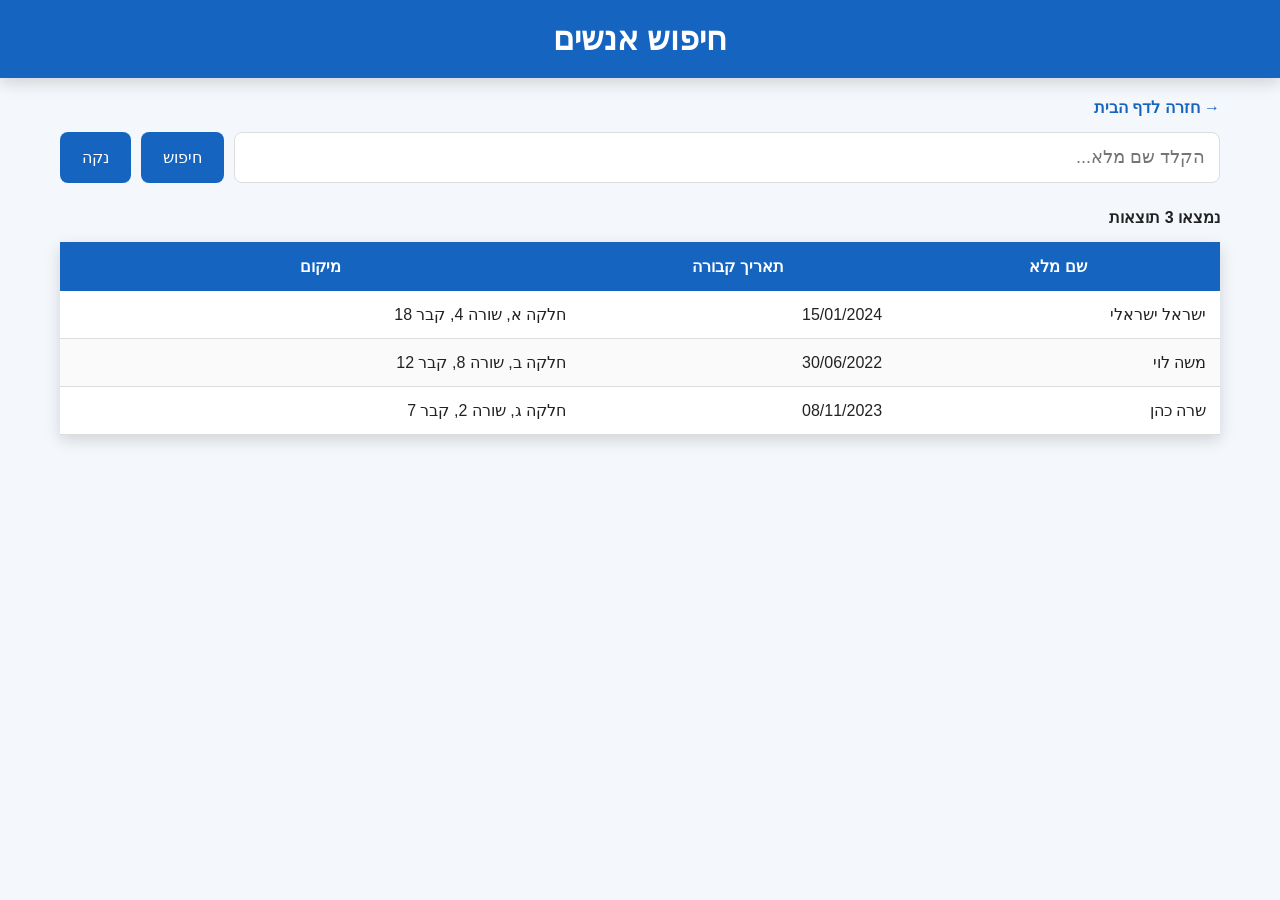
==== results.html @ 3356928e "Uncomment search panel section in results.html" ====
<!DOCTYPE html>
<html lang="he" dir="rtl">

<head>
    <meta charset="UTF-8">
    <meta name="viewport" content="width=device-width, initial-scale=1.0">

    <title>תוצאות חיפוש - חיפוש אנשים</title>

    <meta name="theme-color" content="#1565c0">

    <link rel="manifest" href="manifest.json">

    <link rel="icon" href="icons/icon-192.png">

    <link rel="stylesheet" href="css/style.css">
</head>

<body>

<header>
    <h1>חיפוש אנשים</h1>
</header>

<main class="container">

    <a href="index.html" class="backLink">&#8594; חזרה לדף הבית</a>

    <section class="search-panel" visible="false">

        <input
            type="text"
            id="searchInput"
            placeholder="הקלד שם מלא..."
            autocomplete="off" />

        <button id="searchBtn">
            חיפוש
        </button>

        <button id="clearBtn">
            נקה
        </button>

    </section>

    <section>
        <div id="status">
            הקלד שם לחיפוש
        </div>
    </section>

    <section>

        <table id="resultsTable">

            <thead>
                <tr>
                    <th>שם מלא</th>
                    <th>תאריך קבורה</th>
                    <th>מיקום</th>
                </tr>
            </thead>

            <tbody id="resultsBody">
            </tbody>

        </table>

    </section>

</main>

<!-- חלון פרטי אדם -->

<div id="detailsModal" class="modal hidden">

    <div class="modal-content">

        <button id="closeModal" class="closeBtn">
            &#10006;
        </button>

        <h2>פרטי אדם</h2>

        <div id="detailsContent">
        </div>

        <div class="modalButtons">
            <button id="copyBtn">
                העתק פרטים
            </button>

            <button id="printBtn">
                הדפס
            </button>
        </div>

    </div>

</div>

<script src="js/data.js"></script>
<script src="js/results.js"></script>

</body>

</html>
---- css/style.css ----
﻿* {
    margin: 0;
    padding: 0;
    box-sizing: border-box;
}

:root {

    --primary: #1565c0;
    --primary-dark: #0d47a1;

    --background: #f4f7fb;
    --surface: #ffffff;

    --text: #222;
    --border: #dddddd;

    --hover: #e3f2fd;

    --shadow: 0 5px 15px rgba(0,0,0,.15);

}

@media (prefers-color-scheme: dark){

:root{

    --background:#1f1f1f;
    --surface:#2c2c2c;
    --text:#ffffff;
    --border:#444;
    --hover:#3d3d3d;

}

}

body{

    font-family: Arial, Helvetica, sans-serif;

    background: var(--background);

    color: var(--text);

    direction: rtl;

}

header{

    background: var(--primary);

    color:white;

    padding:20px;

    text-align:center;

    box-shadow:var(--shadow);

}

.container{

    width:min(1200px,95%);

    margin:auto;

    padding:20px;

}

.search-panel{

    display:flex;

    gap:10px;

    flex-wrap:wrap;

    margin-bottom:25px;

}

.search-panel input{

    flex:1;

    min-width:250px;

    padding:14px;

    border:1px solid var(--border);

    border-radius:8px;

    font-size:18px;

    background:var(--surface);

    color:var(--text);

}

.search-panel button{

    padding:14px 22px;

    border:none;

    border-radius:8px;

    background:var(--primary);

    color:white;

    cursor:pointer;

    font-size:16px;

    transition:.25s;

}

.search-panel button:hover{

    background:var(--primary-dark);

}

#status{

    margin-bottom:15px;

    font-weight:bold;

}

.home-container{

    display:flex;

    flex-direction:column;

    align-items:center;

    justify-content:center;

    min-height:60vh;

    text-align:center;

}

.home-container .search-panel{

    width:min(600px,100%);

}

.hint{

    margin-top:10px;

    color:var(--text);

    opacity:.7;

}

.backLink{

    display:inline-block;

    margin-bottom:15px;

    color:var(--primary);

    text-decoration:none;

    font-weight:bold;

}

.backLink:hover{

    text-decoration:underline;

}

table{

    width:100%;

    border-collapse:collapse;

    background:var(--surface);

    box-shadow:var(--shadow);

}

thead{

    background:var(--primary);

    color:white;

    position:sticky;

    top:0;

}

th{

    padding:15px;

}

td{

    padding:14px;

    border-bottom:1px solid var(--border);

}

tbody tr{

    cursor:pointer;

    transition:.2s;

}

tbody tr:nth-child(even){

    background:rgba(0,0,0,.02);

}

tbody tr:hover{

    background:var(--hover);

}

.highlight{

    background:yellow;

    color:black;

    padding:2px;

    border-radius:4px;

}

.modal{

    position:fixed;

    inset:0;

    background:rgba(0,0,0,.55);

    display:flex;

    justify-content:center;

    align-items:center;

    z-index:999;

}

.hidden{

    display:none;

}

.modal-content{

    width:min(700px,95%);

    max-height:90vh;

    overflow:auto;

    background:var(--surface);

    color:var(--text);

    border-radius:12px;

    padding:25px;

    box-shadow:var(--shadow);

    animation:popup .25s;

}

@keyframes popup{

from{

opacity:0;

transform:scale(.9);

}

to{

opacity:1;

transform:scale(1);

}

}

.closeBtn{

    float:left;

    border:none;

    background:#d32f2f;

    color:white;

    width:40px;

    height:40px;

    border-radius:50%;

    cursor:pointer;

}

.detail{

    margin-top:15px;

    padding:12px;

    border-bottom:1px solid var(--border);

}

.detail-title{

    font-weight:bold;

    color:var(--primary);

    margin-bottom:5px;

}

.modalButtons{

    display:flex;

    gap:10px;

    margin-top:25px;

    flex-wrap:wrap;

}

.modalButtons button{

    flex:1;

    padding:14px;

    border:none;

    border-radius:8px;

    background:var(--primary);

    color:white;

    cursor:pointer;

}

.modalButtons button:hover{

    background:var(--primary-dark);

}

@media(max-width:768px){

.search-panel{

flex-direction:column;

}

.search-panel input{

min-width:100%;

}

.search-panel button{

width:100%;

}

table{

font-size:14px;

}

th,td{

padding:10px;

}

.modal-content{

width:97%;

padding:18px;

}

header h1{

font-size:24px;

}

}


.hero-image {
    text-align: center;
    margin: 20px 0;
}

.hero-image img {
    width: 100%;
    max-width: 250px;
    height: auto;
    border-radius: 12px;
    box-shadow: 0 4px 12px rgba(0,0,0,.2);
}
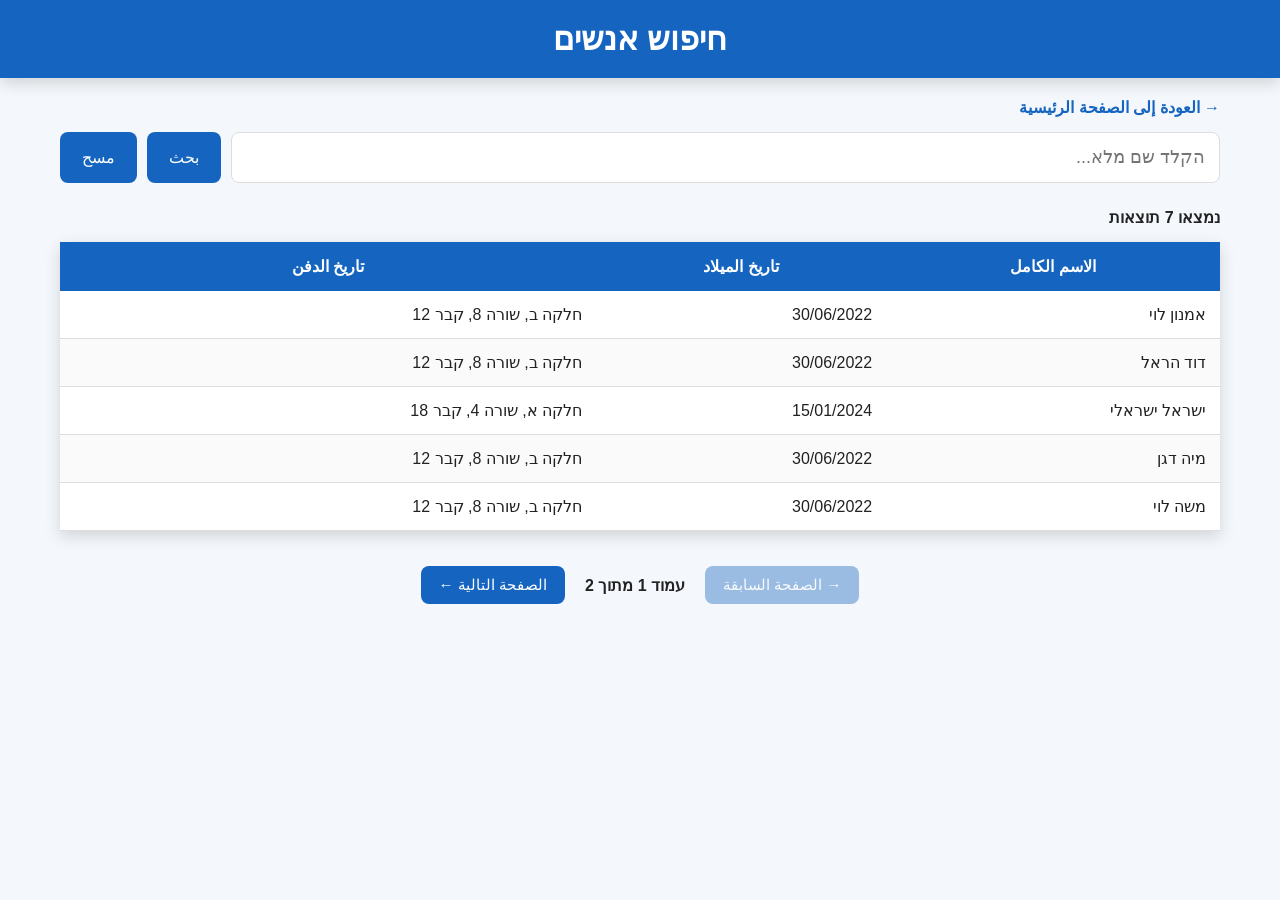
==== commit bea9d5f2: "Update results.html" ====
--- a/results.html
+++ b/results.html
@@ -24,9 +24,9 @@
 
 <main class="container">
 
-    <a href="index.html" class="backLink">&#8594; חזרה לדף הבית</a>
+    <a href="index.html" class="backLink">&#8594; العودة إلى الصفحة الرئيسية</a>
 
-    <section class="search-panel" visible="false">
+    <section class="search-panel" id="searchPanel">
 
         <input
             type="text"
@@ -35,18 +35,18 @@
             autocomplete="off" />
 
         <button id="searchBtn">
-            חיפוש
+            بحث
         </button>
 
         <button id="clearBtn">
-            נקה
+            مسح
         </button>
 
     </section>
 
     <section>
         <div id="status">
-            הקלד שם לחיפוש
+            اكتب اسماً للبحث
         </div>
     </section>
 
@@ -56,9 +56,9 @@
 
             <thead>
                 <tr>
-                    <th>שם מלא</th>
-                    <th>תאריך קבורה</th>
-                    <th>מיקום</th>
+                    <th>الاسم الكامل</th>
+                    <th>تاريخ الميلاد</th>
+                    <th>تاريخ الدفن</th>
                 </tr>
             </thead>
 
@@ -66,6 +66,20 @@
             </tbody>
 
         </table>
+
+        <div id="pagination" class="pagination hidden">
+
+            <button id="prevPageBtn">
+                &#8594; الصفحة السابقة
+            </button>
+
+            <span id="pageInfo"></span>
+
+            <button id="nextPageBtn">
+                الصفحة التالية &#8592;
+            </button>
+
+        </div>
 
     </section>
 
@@ -81,18 +95,18 @@
             &#10006;
         </button>
 
-        <h2>פרטי אדם</h2>
+        <h2>البيانات الشخصية</h2>
 
         <div id="detailsContent">
         </div>
 
         <div class="modalButtons">
             <button id="copyBtn">
-                העתק פרטים
+                نسخ التفاصيل
             </button>
 
             <button id="printBtn">
-                הדפס
+                اطبع
             </button>
         </div>
 
--- a/css/style.css
+++ b/css/style.css
@@ -189,6 +189,62 @@
 
 }
 
+.pagination{
+
+    display:flex;
+
+    align-items:center;
+
+    justify-content:center;
+
+    gap:20px;
+
+    margin-top:20px;
+
+    padding:15px;
+
+}
+
+.pagination button{
+
+    padding:10px 18px;
+
+    border:none;
+
+    border-radius:8px;
+
+    background:var(--primary);
+
+    color:white;
+
+    cursor:pointer;
+
+    font-size:15px;
+
+    transition:.25s;
+
+}
+
+.pagination button:hover:not(:disabled){
+
+    background:var(--primary-dark);
+
+}
+
+.pagination button:disabled{
+
+    opacity:.4;
+
+    cursor:default;
+
+}
+
+#pageInfo{
+
+    font-weight:bold;
+
+}
+
 table{
 
     width:100%;
@@ -441,6 +497,20 @@
 
 }
 
+.pagination{
+
+gap:12px;
+
+}
+
+.pagination button{
+
+padding:10px 14px;
+
+font-size:14px;
+
+}
+
 header h1{
 
 font-size:24px;
@@ -449,6 +519,7 @@
 
 }
 
+/* תמונת פתיחה */
 
 .hero-image {
     text-align: center;
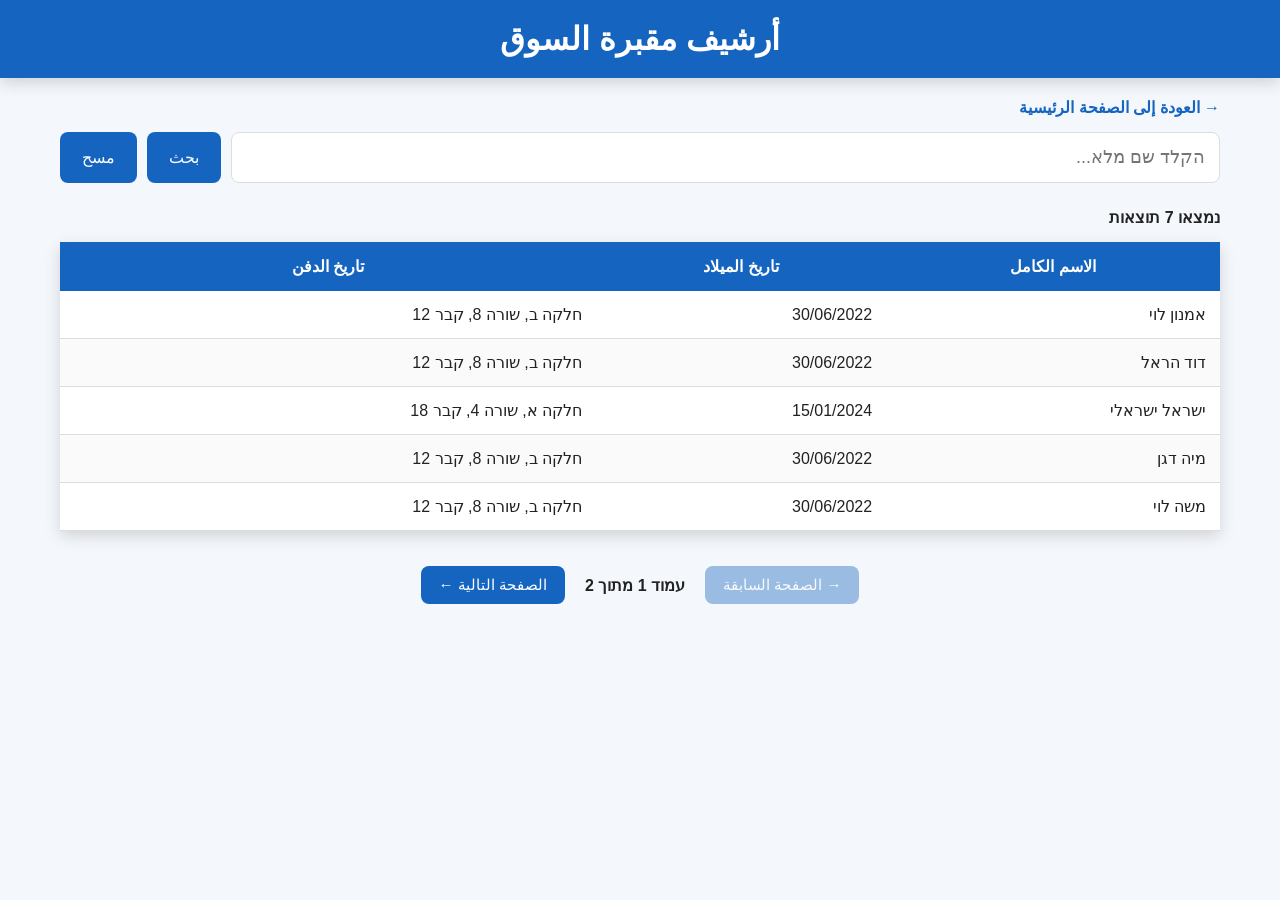
==== commit d53e3aa4: "Update page title and header to Arabic" ====
--- a/results.html
+++ b/results.html
@@ -5,7 +5,7 @@
     <meta charset="UTF-8">
     <meta name="viewport" content="width=device-width, initial-scale=1.0">
 
-    <title>תוצאות חיפוש - חיפוש אנשים</title>
+    <title>أرشيف مقبرة السوق</title>
 
     <meta name="theme-color" content="#1565c0">
 
@@ -19,7 +19,7 @@
 <body>
 
 <header>
-    <h1>חיפוש אנשים</h1>
+    <h1>أرشيف مقبرة السوق</h1>
 </header>
 
 <main class="container">
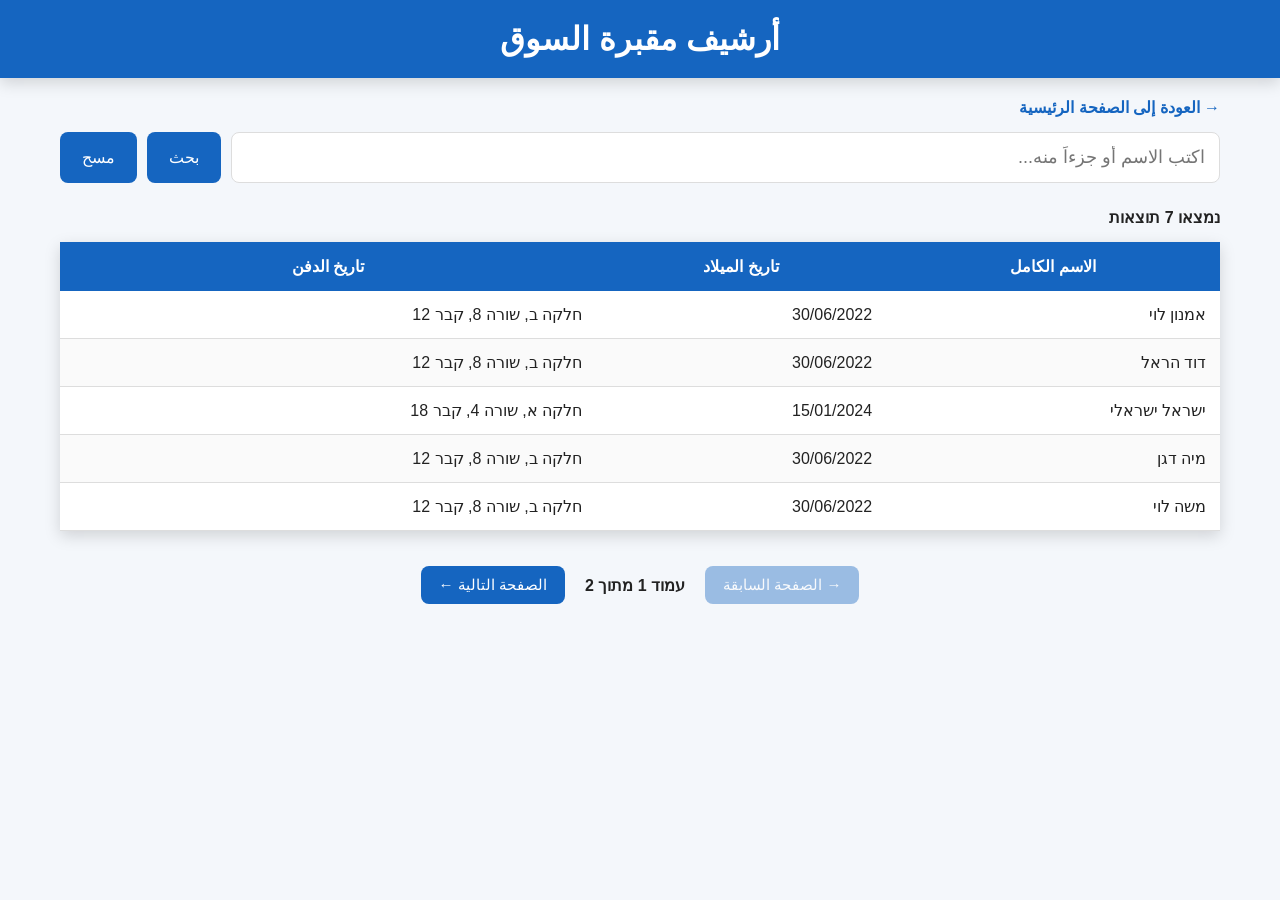
==== commit ee2fb628: "Update search input placeholder text to Arabic" ====
--- a/results.html
+++ b/results.html
@@ -31,7 +31,7 @@
         <input
             type="text"
             id="searchInput"
-            placeholder="הקלד שם מלא..."
+            placeholder="اكتب الاسم أو جزءاً منه..."
             autocomplete="off" />
 
         <button id="searchBtn">
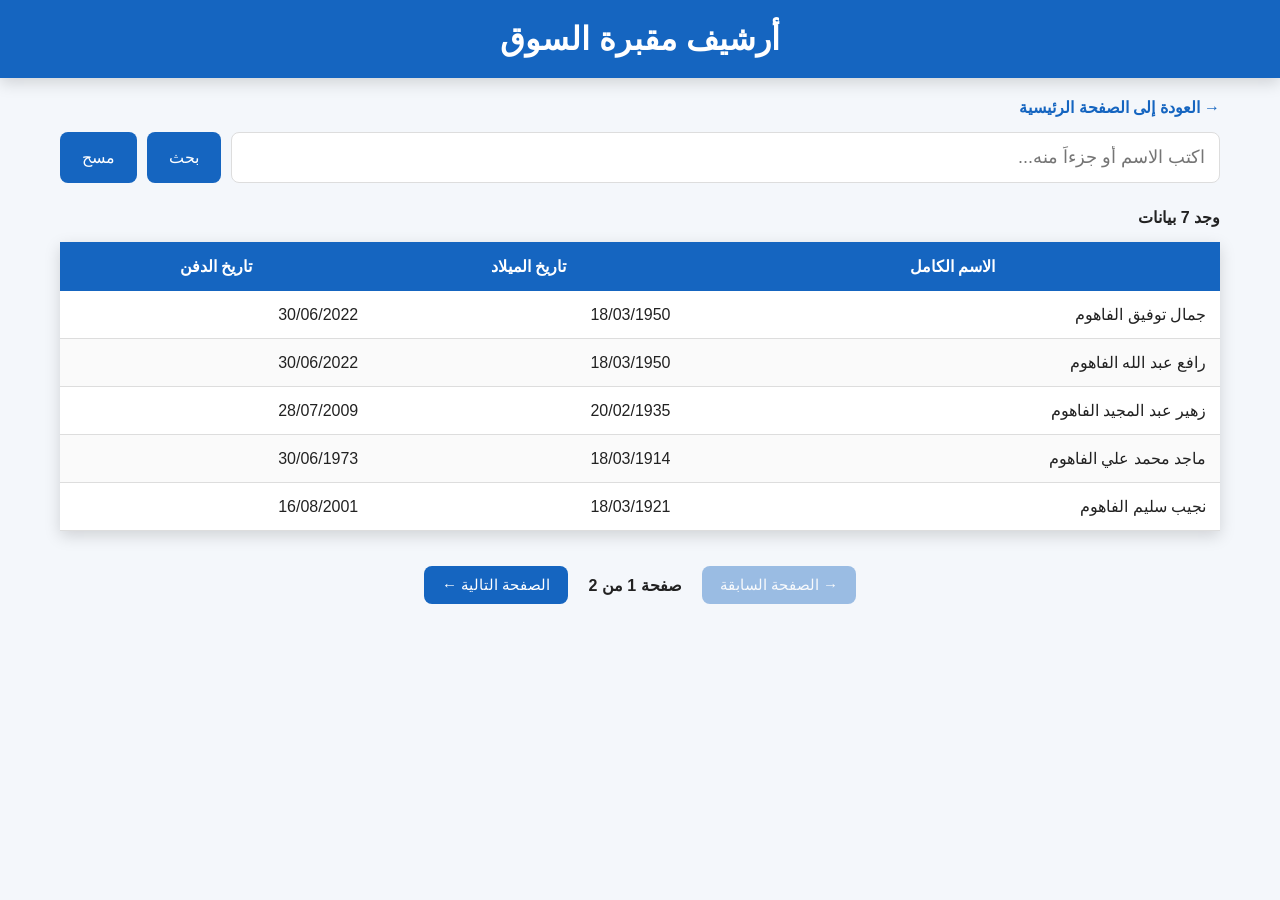
==== commit accaa414: "Add files via upload" ====
--- a/results.html
+++ b/results.html
@@ -1,122 +1,122 @@
-<!DOCTYPE html>
-<html lang="he" dir="rtl">
-
-<head>
-    <meta charset="UTF-8">
-    <meta name="viewport" content="width=device-width, initial-scale=1.0">
-
-    <title>أرشيف مقبرة السوق</title>
-
-    <meta name="theme-color" content="#1565c0">
-
-    <link rel="manifest" href="manifest.json">
-
-    <link rel="icon" href="icons/icon-192.png">
-
-    <link rel="stylesheet" href="css/style.css">
-</head>
-
-<body>
-
-<header>
-    <h1>أرشيف مقبرة السوق</h1>
-</header>
-
-<main class="container">
-
-    <a href="index.html" class="backLink">&#8594; العودة إلى الصفحة الرئيسية</a>
-
-    <section class="search-panel" id="searchPanel">
-
-        <input
-            type="text"
-            id="searchInput"
-            placeholder="اكتب الاسم أو جزءاً منه..."
-            autocomplete="off" />
-
-        <button id="searchBtn">
-            بحث
-        </button>
-
-        <button id="clearBtn">
-            مسح
-        </button>
-
-    </section>
-
-    <section>
-        <div id="status">
-            اكتب اسماً للبحث
-        </div>
-    </section>
-
-    <section>
-
-        <table id="resultsTable">
-
-            <thead>
-                <tr>
-                    <th>الاسم الكامل</th>
-                    <th>تاريخ الميلاد</th>
-                    <th>تاريخ الدفن</th>
-                </tr>
-            </thead>
-
-            <tbody id="resultsBody">
-            </tbody>
-
-        </table>
-
-        <div id="pagination" class="pagination hidden">
-
-            <button id="prevPageBtn">
-                &#8594; الصفحة السابقة
-            </button>
-
-            <span id="pageInfo"></span>
-
-            <button id="nextPageBtn">
-                الصفحة التالية &#8592;
-            </button>
-
-        </div>
-
-    </section>
-
-</main>
-
-<!-- חלון פרטי אדם -->
-
-<div id="detailsModal" class="modal hidden">
-
-    <div class="modal-content">
-
-        <button id="closeModal" class="closeBtn">
-            &#10006;
-        </button>
-
-        <h2>البيانات الشخصية</h2>
-
-        <div id="detailsContent">
-        </div>
-
-        <div class="modalButtons">
-            <button id="copyBtn">
-                نسخ التفاصيل
-            </button>
-
-            <button id="printBtn">
-                اطبع
-            </button>
-        </div>
-
-    </div>
-
-</div>
-
-<script src="js/data.js"></script>
-<script src="js/results.js"></script>
-
-</body>
-
-</html>
+<!DOCTYPE html>
+<html lang="he" dir="rtl">
+
+<head>
+    <meta charset="UTF-8">
+    <meta name="viewport" content="width=device-width, initial-scale=1.0">
+
+    <title>أرشيف مقبرة السوق</title>
+
+    <meta name="theme-color" content="#1565c0">
+
+    <link rel="manifest" href="manifest.json">
+
+    <link rel="icon" href="icons/icon-192.png">
+
+    <link rel="stylesheet" href="css/style.css">
+</head>
+
+<body>
+
+<header>
+    <h1>أرشيف مقبرة السوق</h1>
+</header>
+
+<main class="container">
+
+    <a href="index.html" class="backLink">&#8594; العودة إلى الصفحة الرئيسية</a>
+
+    <section class="search-panel" id="searchPanel">
+
+        <input
+            type="text"
+            id="searchInput"
+            placeholder="اكتب الاسم أو جزءاً منه..."
+            autocomplete="off" />
+
+        <button id="searchBtn">
+            بحث
+        </button>
+
+        <button id="clearBtn">
+            مسح
+        </button>
+
+    </section>
+
+    <section>
+        <div id="status">
+            اكتب اسماً للبحث
+        </div>
+    </section>
+
+    <section>
+
+        <table id="resultsTable">
+
+            <thead>
+                <tr>
+                    <th>الاسم الكامل</th>
+                    <th>تاريخ الميلاد</th>
+                    <th>تاريخ الدفن</th>
+                </tr>
+            </thead>
+
+            <tbody id="resultsBody">
+            </tbody>
+
+        </table>
+
+        <div id="pagination" class="pagination hidden">
+
+            <button id="prevPageBtn">
+                &#8594; الصفحة السابقة
+            </button>
+
+            <span id="pageInfo"></span>
+
+            <button id="nextPageBtn">
+                الصفحة التالية &#8592;
+            </button>
+
+        </div>
+
+    </section>
+
+</main>
+
+<!-- חלון פרטי אדם -->
+
+<div id="detailsModal" class="modal hidden">
+
+    <div class="modal-content">
+
+        <button id="closeModal" class="closeBtn">
+            &#10006;
+        </button>
+
+        <h2>البيانات الشخصية</h2>
+
+        <div id="detailsContent">
+        </div>
+
+        <div class="modalButtons">
+            <button id="copyBtn">
+                نسخ التفاصيل
+            </button>
+
+            <button id="printBtn">
+                اطبع
+            </button>
+        </div>
+
+    </div>
+
+</div>
+
+<script src="js/data.js"></script>
+<script src="js/results.js"></script>
+
+</body>
+
+</html>
--- a/css/style.css
+++ b/css/style.css
@@ -1,4 +1,4 @@
-﻿* {
+* {
     margin: 0;
     padding: 0;
     box-sizing: border-box;
@@ -533,3 +533,86 @@
     border-radius: 12px;
     box-shadow: 0 4px 12px rgba(0,0,0,.2);
 }
+
+/* כפתור משני (למשל: "أقدم 5 حالات دفن") */
+.secondary-btn {
+    display: block;
+    margin: 14px auto 0;
+    padding: 12px 24px;
+    border: 1px solid var(--primary);
+    border-radius: 8px;
+    background: transparent;
+    color: var(--primary);
+    cursor: pointer;
+    font-size: 15px;
+    transition: .25s;
+}
+
+.secondary-btn:hover {
+    background: var(--primary);
+    color: #fff;
+}
+
+/* כפתור התקנת האפליקציה (PWA) */
+.install-btn {
+    display: block;
+    margin: 18px auto 0;
+    padding: 12px 24px;
+    border: none;
+    border-radius: 8px;
+    background: var(--primary);
+    color: #fff;
+    cursor: pointer;
+    font-size: 15px;
+    transition: .25s;
+}
+
+.install-btn:hover {
+    background: var(--primary-dark);
+}
+
+.install-btn[hidden] {
+    display: none;
+}
+
+/* הודעת התקנה ידנית למשתמשי אייפון */
+.ios-install-hint {
+    position: relative;
+    margin: 18px auto 0;
+    padding: 14px 36px 14px 14px;
+    max-width: 420px;
+    background: var(--surface, #f5f5f5);
+    border: 1px solid var(--primary);
+    border-radius: 10px;
+    font-size: 14px;
+    line-height: 1.6;
+    text-align: center;
+}
+
+.ios-install-hint p {
+    margin: 0;
+}
+
+.ios-share-icon {
+    display: inline-block;
+    font-size: 16px;
+    margin: 0 2px;
+    transform: translateY(1px);
+}
+
+.ios-install-close {
+    position: absolute;
+    top: 6px;
+    left: 8px;
+    border: none;
+    background: transparent;
+    color: inherit;
+    font-size: 18px;
+    line-height: 1;
+    cursor: pointer;
+    padding: 4px;
+}
+
+.ios-install-hint[hidden] {
+    display: none;
+}
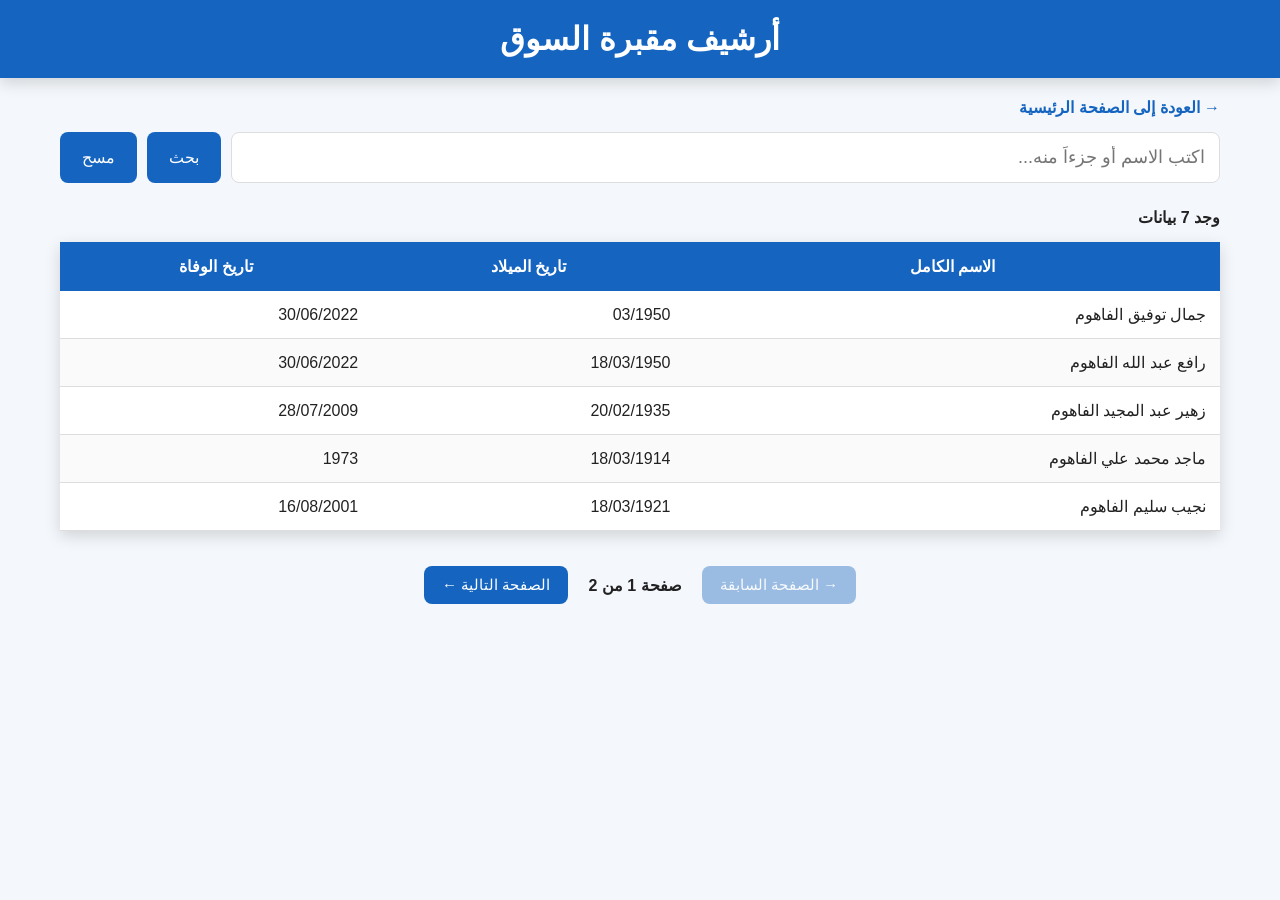
==== commit 21708cdc: "Revise results.html structure and content Updated the HTML structure and content for the results pag" ====
--- a/results.html
+++ b/results.html
@@ -58,7 +58,7 @@
                 <tr>
                     <th>الاسم الكامل</th>
                     <th>تاريخ الميلاد</th>
-                    <th>تاريخ الدفن</th>
+                    <th>تاريخ الوفاة</th>
                 </tr>
             </thead>
 
@@ -119,4 +119,4 @@
 
 </body>
 
-</html>+</html>
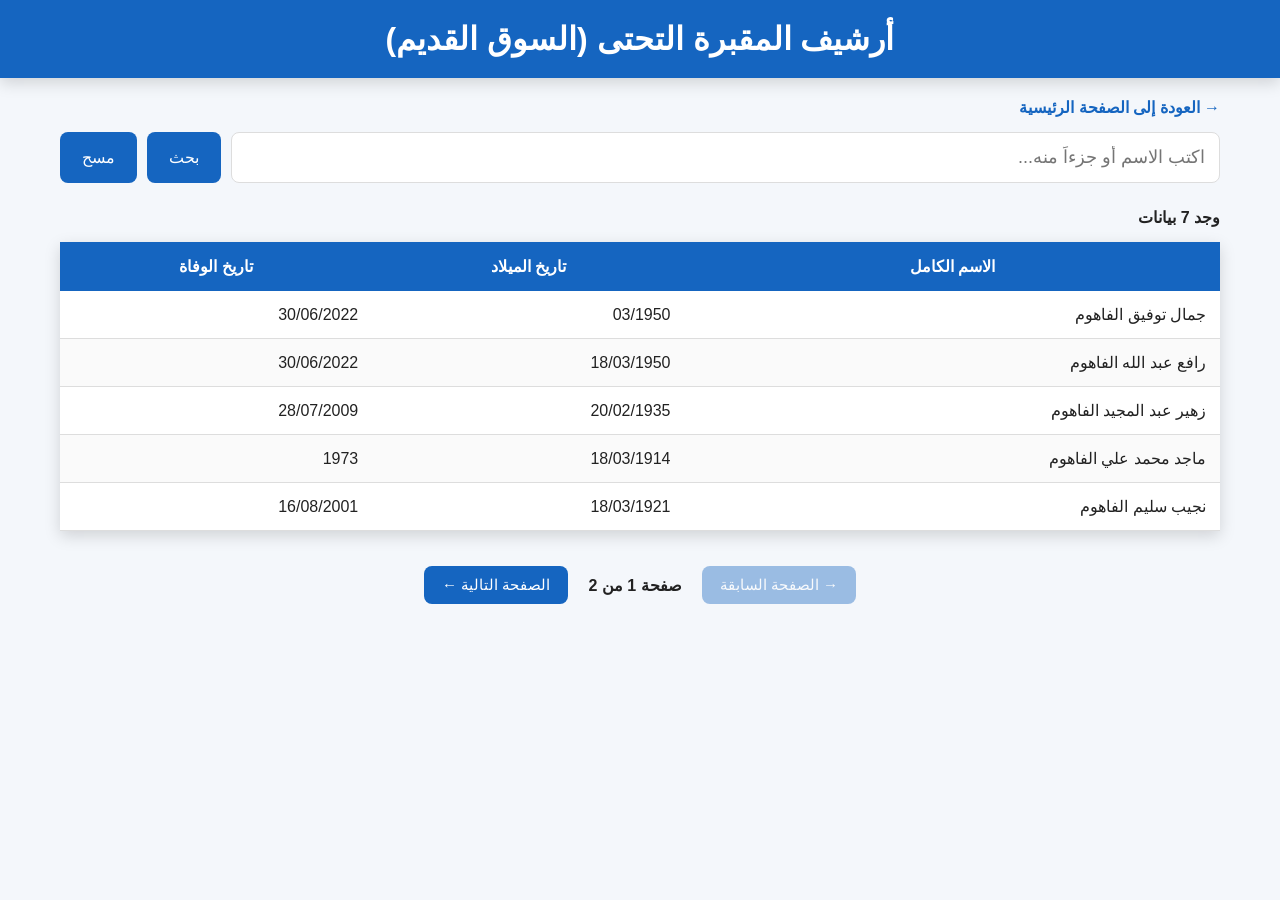
==== commit 6e851855: "Change archive title and header text Updated the title and header text to reflect the new name of th" ====
--- a/results.html
+++ b/results.html
@@ -5,7 +5,7 @@
     <meta charset="UTF-8">
     <meta name="viewport" content="width=device-width, initial-scale=1.0">
 
-    <title>أرشيف مقبرة السوق</title>
+    <title>أرشيف المقبرة التحتى (السوق القديم)</title>
 
     <meta name="theme-color" content="#1565c0">
 
@@ -19,7 +19,7 @@
 <body>
 
 <header>
-    <h1>أرشيف مقبرة السوق</h1>
+    <h1>أرشيف المقبرة التحتى (السوق القديم)</h1>
 </header>
 
 <main class="container">
